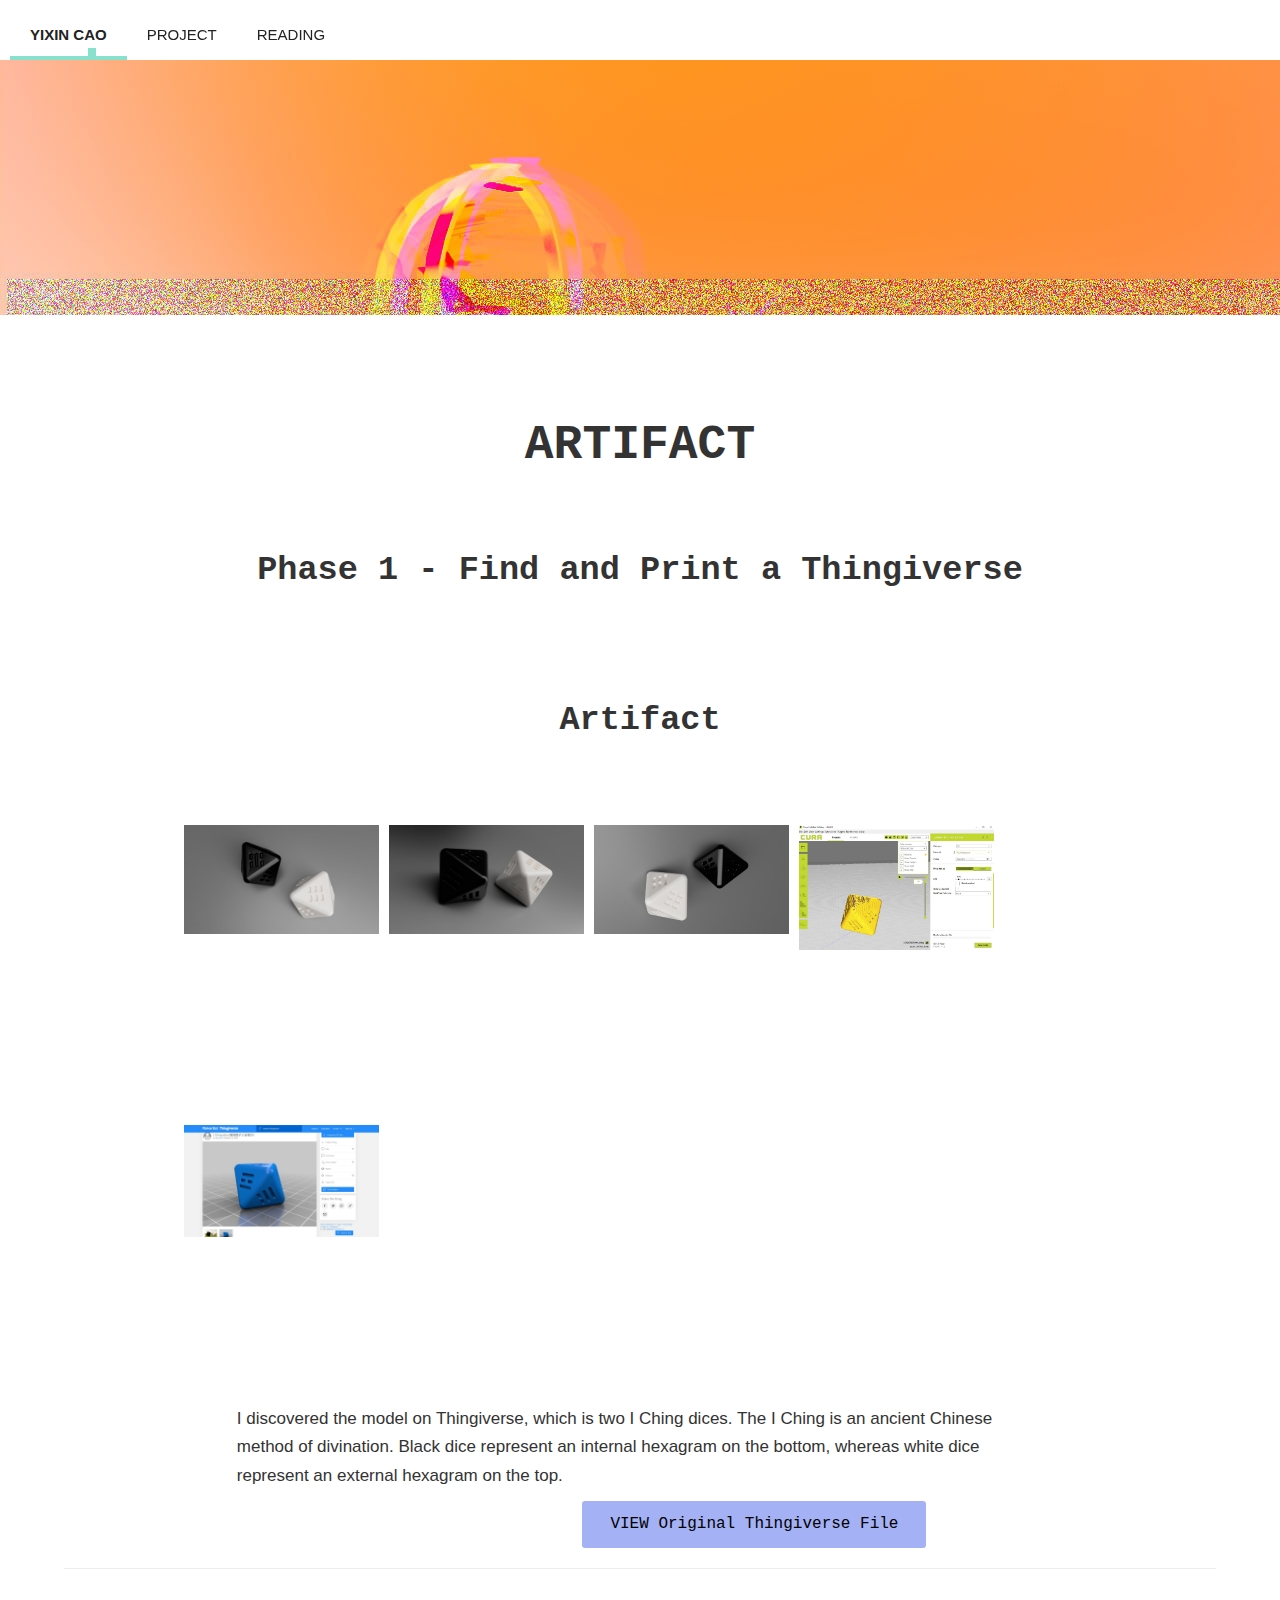
==== artifact.html @ 104e8279 "updated artifact" ====
<!DOCTYPE html>
<html>

<head>
	<title>Yixin Cao</title>
	<meta name="viewport" content="width=device-width, initial-scale=1">
	<link rel="stylesheet" href="https://maxcdn.bootstrapcdn.com/bootstrap/3.4.1/css/bootstrap.min.css">
	<script src="https://ajax.googleapis.com/ajax/libs/jquery/3.5.1/jquery.min.js"></script>
	<script src="https://maxcdn.bootstrapcdn.com/bootstrap/3.4.1/js/bootstrap.min.js"></script>
	<script src="https://maxcdn.bootstrapcdn.com/bootstrap/4.3.1/js/bootstrap.min.js"></script>
	<link rel="stylesheet" href="https://cdnjs.cloudflare.com/ajax/libs/font-awesome/4.7.0/css/font-awesome.min.css">
	<script src="https://ajax.googleapis.com/ajax/libs/jquery/3.1.1/jquery.min.js"></script>
	<link rel="icon" href="images/icon.png" type="image/png" sizes="16x16">
	<link rel="stylesheet" href="style.css">
	<script src="script.js"></script>

</head>
<div class="body">


	<!-----------------------NAV BAR----------------------------------------------->

	<div class='nav'>
		<ul>
			<li><a href="index.html"><strong>Yixin Cao</strong></a></li>
			<li><a>Project</a>
				<ul>
					<Li><a href="oblique.html">Oblique Strategies</a></li>
					<Li><a href="tessel.html">Mod & Tesselation</a></li>
					<Li><a href="block.html">Block</a></li>
					<Li><a href="signs.html">Signs</a></li>
					<Li><a href="artifact.html">Artifact</a></li>
				</ul>
			</li>
			<li><a>Reading</a>
				<ul>
					<Li><a href="readingone.html">Reading #1</a></li>
					<Li><a href="readingtwo.html">Reading #2</a></li>
					<Li><a href="reading3.html">Reading #3</a></li>
				</ul>
			</li>
			<li class='lamp'><span></span></li>
		</ul>
	</div>

	<!---------------------------------------------------------------------->




	<section class="home">
	</section>
	<div style="height: 1400px">
		<div class="content">

			<p class="myH1">ARTIFACT</h1>
				<!-----------------------Phase 1--------------------------->
			<p class="myH3">Phase 1 - Find and Print a Thingiverse Artifact</h3>
			<div class="container">
				<div class="row">
					<a target="_blank" href="images/artifact/lonic1.jpg">
						<img src="images/artifact/lonic1.jpg" alt="Tessellation" width="600" height="400">
					</a>
					<div class="desc"></div>
				</div>
				<div class="row">
					<a target="_blank" href="images/artifact/lonic2.jpg">
						<img src="images/artifact/lonic2.jpg" alt="Tessellation" width="600" height="400">
					</a>
					<div class="desc"></div>
				</div>
				<div class="row">
					<a target="_blank" href="images/artifact/lonic3.jpg">
						<img src="images/artifact/lonic3.jpg" alt="Tessellation" width="600" height="400">
					</a>
					<div class="desc"></div>
				</div>
				<div class="row">
					<a target="_blank" href="images/artifact/cura1.JPG">
						<img src="images/artifact/cura1.JPG" alt="Tessellation" width="600" height="400">
					</a>
					<div class="desc"></div>
				</div>
				<div class="row">
					<a target="_blank" href="images/artifact/thing.JPG">
						<img src="images/artifact/thing.JPG" alt="Tessellation" width="600" height="400">
					</a>
					<div class="desc"></div>
				</div>
			</div>
			<p class="myP">I discovered the model on Thingiverse, which is two I Ching dices. The I Ching is an ancient Chinese method of divination. Black dice represent an internal hexagram on the bottom, whereas white dice represent an external hexagram on the top.
			</p>
			<a href="https://www.thingiverse.com/thing:1087647" class="button" target="_blank">VIEW Original Thingiverse File</a>
			<hr>
		</div>
	</div>
</div>
<!-----------------------PHASE 2--------------------------->

<!----------------------- END --------------------------->






<script>
	$(window).scroll(function() {
		if ($(document).scrollTop() > 50) {
			$('.nav').addClass('affix');
			console.log("OK");
		} else {
			$('.nav').removeClass('affix');
		}
	});
	$('ul.nav li.dropdown').hover(function() {
		$(this).find('.dropdown-menu').stop(true, true).delay(200).fadeIn(500);
	}, function() {
		$(this).find('.dropdown-menu').stop(true, true).delay(200).fadeOut(500);
	});
</script>

</div>
</body>

</html>
---- style.css ----
.nav a {
  text-decoration: none;
}

.nav {
  height: 60px;
  width: 100%;
  background: #fff;
  position: fixed;
}

.nav>ul {
  position: relative;
  list-style: none;
  padding: 0 10px;
  margin: 0;
}

.nav>ul>li>ul {
  position: absolute;
  left: 0;
  padding: 0;
  margin: 0;
  list-style: none;
}

.nav>ul>li:hover>ul li a {
  opacity: 1;
  height: 50px;
  transition: all .3s linear;
  -o-transition: all .3s linear;
  -moz-transition: all .3s linear;
  -webkit-transition: all .3s linear;
}

.nav>ul>li>ul a {
  display: block;
  color: #222;
  width: 200px;
  line-height: 60px !important;
  font: 700 14px 'pt sans', sans-serif;
  background: #e9e8e0;
  border-bottom: 1px solid #ddd;
  text-align: center;
  padding: 0 5px;
  height: 0;
  overflow: hidden;
  opacity: 0;
  transition: all .3s linear .2s;
  -o-transition: all .3s linear .2s;
  -moz-transition: all .3s linear .2s;
  -webkit-transition: all .3s linear .2s;
}

.nav>ul>li {
  float: left;
  position: relative;
}

.nav>ul>li>a {
  padding: 0 20px;
  color: #222;
  display: block;
  line-height: 70px !important;
  font: 400 15px 'PT Sans', sans-serif;
  text-transform: uppercase;
  text-decoration: none;
}

.lamp span {
  display: block;
  height: 4px;
  background: #87e1cd;
  position: relative;
}

.lamp span:after {
  bottom: 100%;
  left: 70%;
  border: solid transparent;
  content: " ";
  height: 0;
  width: 0;
  position: absolute;
  pointer-events: none;
  border-color: #87e1cd;
  border-bottom-color: #87e1cd;
  border-width: 4px;
  margin-left: -4px;
}

.lamp {
  position: absolute !important;
  height: 3px;
  top: 56px;
  background: #f64;
  transition: all .3s linear;
  -o-transition: all .3s linear;
  -moz-transition: all .3s linear;
  -webkit-transition: all .3s linear;
}

.selected.active>a, .active>a {
  transition: all .3s linear;
  -o-transition: all .3s linear;
  -moz-transition: all .3s linear;
  -webkit-transition: all .3s linear;
  color: #fff;
}

/*nav bar start --------------------------------------------------------------------------------------------*/
html,
body {
  margin: 0;
  padding: 0;
  box-sizing: border-box;
  font-family: "Courier New", Courier, monospace;
  font-size: 62.5%;
  font-size: 12px;
}

.h1 {
  color: #eee;
  font-weight: 800;
}

.cover-wrapper {
  text-align: center;
  position: absolute;
  top: 40%;
  left: 50%;
  transform: translate(-50%, -50%);
}

/* Home section */
.idbgimg {
  width: 100%;
  height: 900px;
  background-image: url("images/g4.jpg");
  background-position: center top;
  background-size: cover;
}

.home {
  width: 100%;
  height: 35vh;
  background-image: url("images/g4.jpg");
  background-position: center top;
  background-size: cover;
}

.navTrigger {
  display: none;
}

.container {
  content: "";
  display: table;
  clear: both;
  padding-left: 10%;
  padding-right: 10%;
}

.row {
  float: left;
  width: 25%;
  padding: 20px;
  height: 300px;
}

.row:hover {
  opacity: 0.5;
}

.row img {
  width: 100%;
  height: auto;
}

.fusion-row {
  float: left;
  width: 50%;
  padding: 10px;
  height: 400px;
}

.fusion-row:hover {
  opacity: 0.5;
}

.fusion-row img {
  width: 100%;
  height: auto;
}

.desc {
  padding: 15px;
  text-align: center;
}

/* Animation */
.navTrigger {
  cursor: pointer;
  width: 30px;
  height: 25px;
  margin: auto;
  position: absolute;
  right: 30px;
  top: 0;
  bottom: 0;
}

.navTrigger i {
  background-color: rgb(0, 0, 0);
  border-radius: 2px;
  content: '';
  display: block;
  width: 100%;
  height: 3px;
}

.navTrigger i:nth-child(1) {
  -webkit-animation: outT 0.8s backwards;
  animation: outT 0.8s backwards;
  -webkit-animation-direction: reverse;
  animation-direction: reverse;
}

.navTrigger i:nth-child(2) {
  margin: 5px 0;
  -webkit-animation: outM 0.8s backwards;
  animation: outM 0.8s backwards;
  -webkit-animation-direction: reverse;
  animation-direction: reverse;
}

.navTrigger i:nth-child(3) {
  -webkit-animation: outBtm 0.8s backwards;
  animation: outBtm 0.8s backwards;
  -webkit-animation-direction: reverse;
  animation-direction: reverse;
}

.navTrigger.active i:nth-child(1) {
  -webkit-animation: inT 0.8s forwards;
  animation: inT 0.8s forwards;
}

.navTrigger.active i:nth-child(2) {
  -webkit-animation: inM 0.8s forwards;
  animation: inM 0.8s forwards;
}

.navTrigger.active i:nth-child(3) {
  -webkit-animation: inBtm 0.8s forwards;
  animation: inBtm 0.8s forwards;
}

@-webkit-keyframes inM {
  50% {
    -webkit-transform: rotate(0deg);
  }

  100% {
    -webkit-transform: rotate(45deg);
  }
}

@keyframes inM {
  50% {
    transform: rotate(0deg);
  }

  100% {
    transform: rotate(45deg);
  }
}

@-webkit-keyframes outM {
  50% {
    -webkit-transform: rotate(0deg);
  }

  100% {
    -webkit-transform: rotate(45deg);
  }
}

@keyframes outM {
  50% {
    transform: rotate(0deg);
  }

  100% {
    transform: rotate(45deg);
  }
}

@-webkit-keyframes inT {
  0% {
    -webkit-transform: translateY(0px) rotate(0deg);
  }

  50% {
    -webkit-transform: translateY(9px) rotate(0deg);
  }

  100% {
    -webkit-transform: translateY(9px) rotate(135deg);
  }
}

@keyframes inT {
  0% {
    transform: translateY(0px) rotate(0deg);
  }

  50% {
    transform: translateY(9px) rotate(0deg);
  }

  100% {
    transform: translateY(9px) rotate(135deg);
  }
}

@-webkit-keyframes outT {
  0% {
    -webkit-transform: translateY(0px) rotate(0deg);
  }

  50% {
    -webkit-transform: translateY(9px) rotate(0deg);
  }

  100% {
    -webkit-transform: translateY(9px) rotate(135deg);
  }
}

@keyframes outT {
  0% {
    transform: translateY(0px) rotate(0deg);
  }

  50% {
    transform: translateY(9px) rotate(0deg);
  }

  100% {
    transform: translateY(9px) rotate(135deg);
  }
}

@-webkit-keyframes inBtm {
  0% {
    -webkit-transform: translateY(0px) rotate(0deg);
  }

  50% {
    -webkit-transform: translateY(-9px) rotate(0deg);
  }

  100% {
    -webkit-transform: translateY(-9px) rotate(135deg);
  }
}

@keyframes inBtm {
  0% {
    transform: translateY(0px) rotate(0deg);
  }

  50% {
    transform: translateY(-9px) rotate(0deg);
  }

  100% {
    transform: translateY(-9px) rotate(135deg);
  }
}

@-webkit-keyframes outBtm {
  0% {
    -webkit-transform: translateY(0px) rotate(0deg);
  }

  50% {
    -webkit-transform: translateY(-9px) rotate(0deg);
  }

  100% {
    -webkit-transform: translateY(-9px) rotate(135deg);
  }
}

@keyframes outBtm {
  0% {
    transform: translateY(0px) rotate(0deg);
  }

  50% {
    transform: translateY(-9px) rotate(0deg);
  }

  100% {
    transform: translateY(-9px) rotate(135deg);
  }
}

.affix {
  padding: 0;
  background-color: rgb(255, 255, 255);
}

.myH1 {
  text-align: center;
  font-size: 4rem;
  font-weight: 620;
  line-height: 80px;
}

.myH2 {
  text-align: center;
  font-size: 3rem;
  font-weight: 610;
  line-height: 100px;
}

.myH3 {
  text-align: center;
  font-size: 2.8rem;
  font-weight: 600;
  line-height: 150px;
  margin-left: 15%;
  margin-right: 15%;
}

.myP {
  text-align: left;
  line-height: 1.7;
  padding-left: 15%;
  padding-right: 15%;
  font-size: 17px;
  font-family: "arial";
  display: block;
}

/*-----------------------------------------------------------*/
.content {
  padding-left: 5%;
  padding-right: 5%;
  padding-top: 7%;
  padding-bottom: 2%;
  background: white;
  border-radius: 2px;
}

.gallery {
  padding-left: 15%;
  padding-right: 15%;
}

/*-----------------------------------------------------------*/
.button {
  padding-left: 45%;
  padding-right: 45%;
  margin-left: 45%;
}

.button:link, .button:visited {
  background-color: #a4b1f4;
  border-radius: 0.2em;
  color: black;
  font-size: 16px;
  padding: 12px 28px;
  text-align: center;
  text-decoration: none;
  display: inline-block;
}

.button:hover, .button:active {
  background-color: #f69146;
  box-shadow: 0 12px 16px 0 rgba(0, 0, 0, 0.24), 0 17px 50px 0 rgba(0, 0, 0, 0.19);
}

iframe {
  width: 100%;
  height: 535px;
  border-radius: 0.3em;
}

* {
  box-sizing: border-box;
}

a {
  color: rgb(184, 39, 189);

  .footer {
    background-color: transparent;
    padding: 10px;
    text-align: center;
    margin: 350px 20px 15px 10px;
    font-family: "Courier New", Courier, monospace;
  }

  /*--------------------responsive------------------------------*/
  /* Media qurey section */
  @media only screen and (max-width: 600px) {
    .row {
      width: 100%;
      height: auto;
    }

    .myP {
      padding: 0;
    }

    .content {
      padding: 1% 1%;
      background: white;
      border-radius: 2px;
    }
  }

  /*---------------Footer-------------------------------------------*/
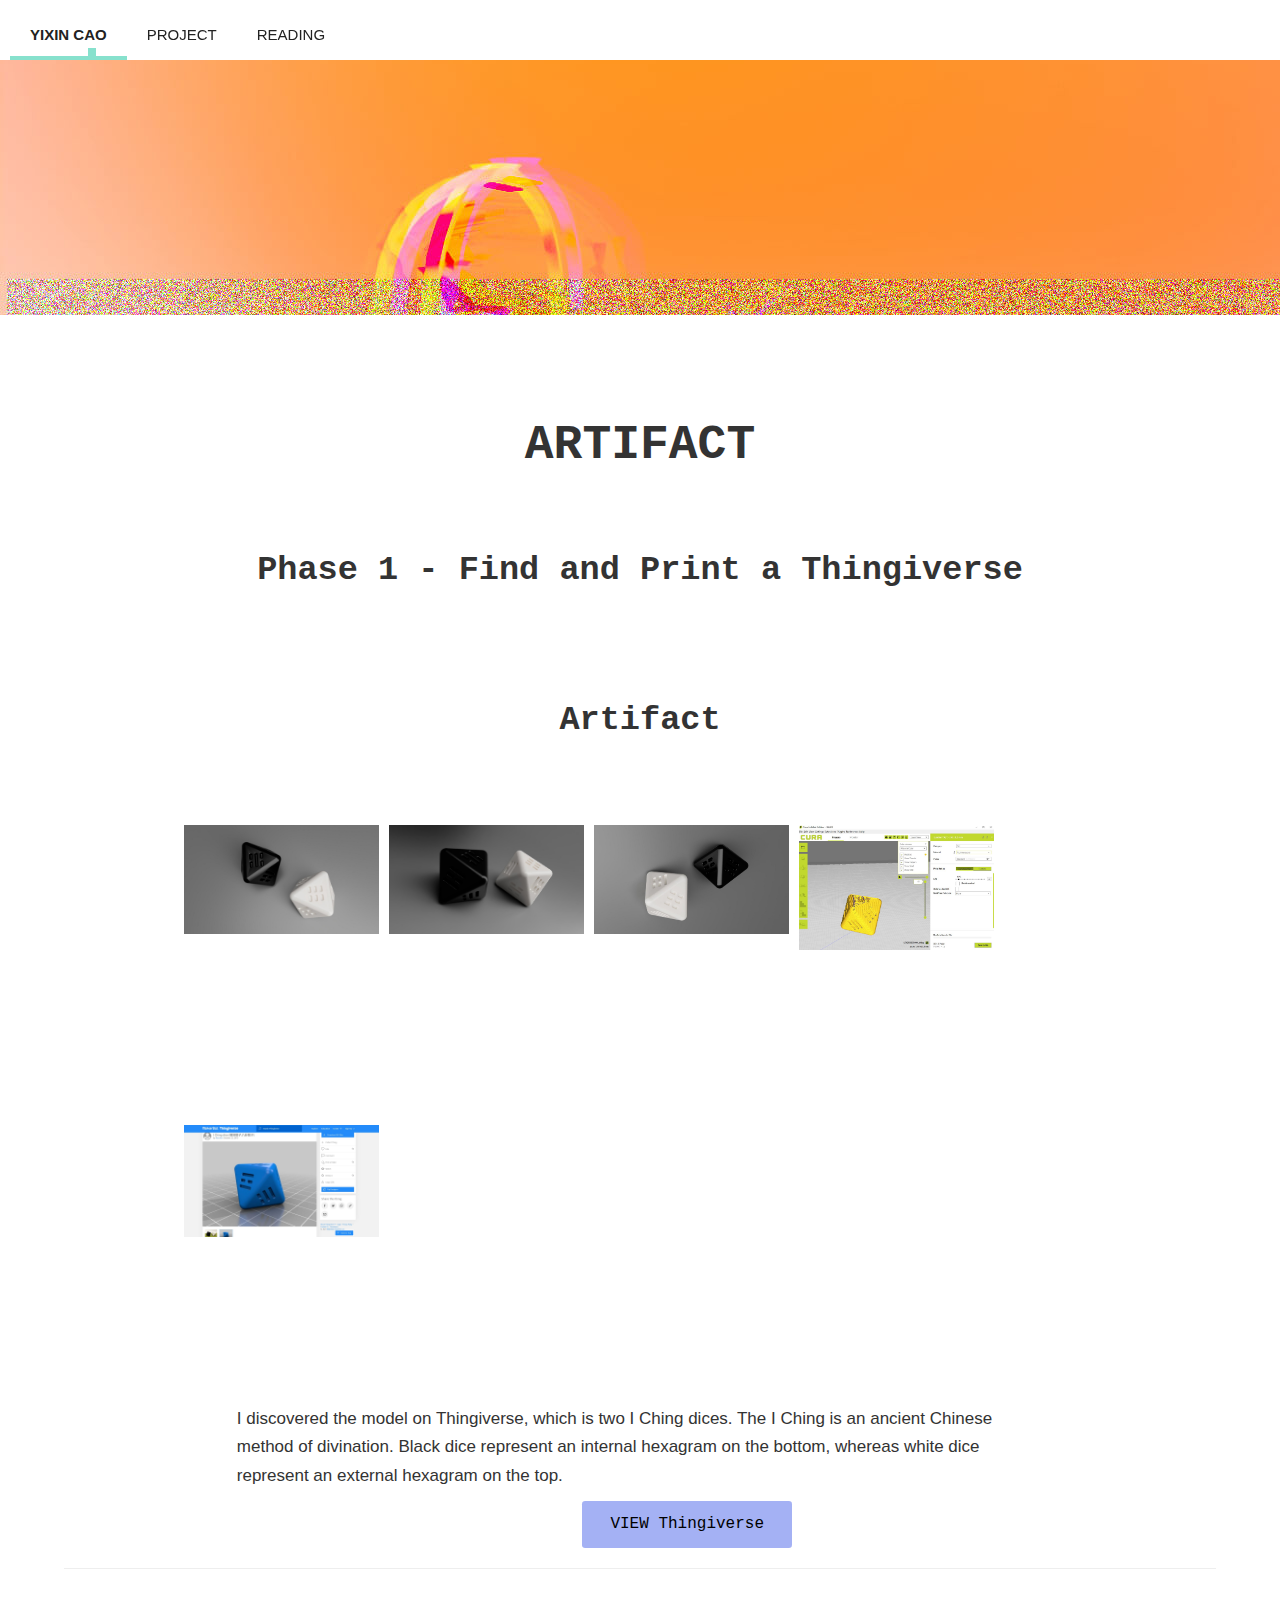
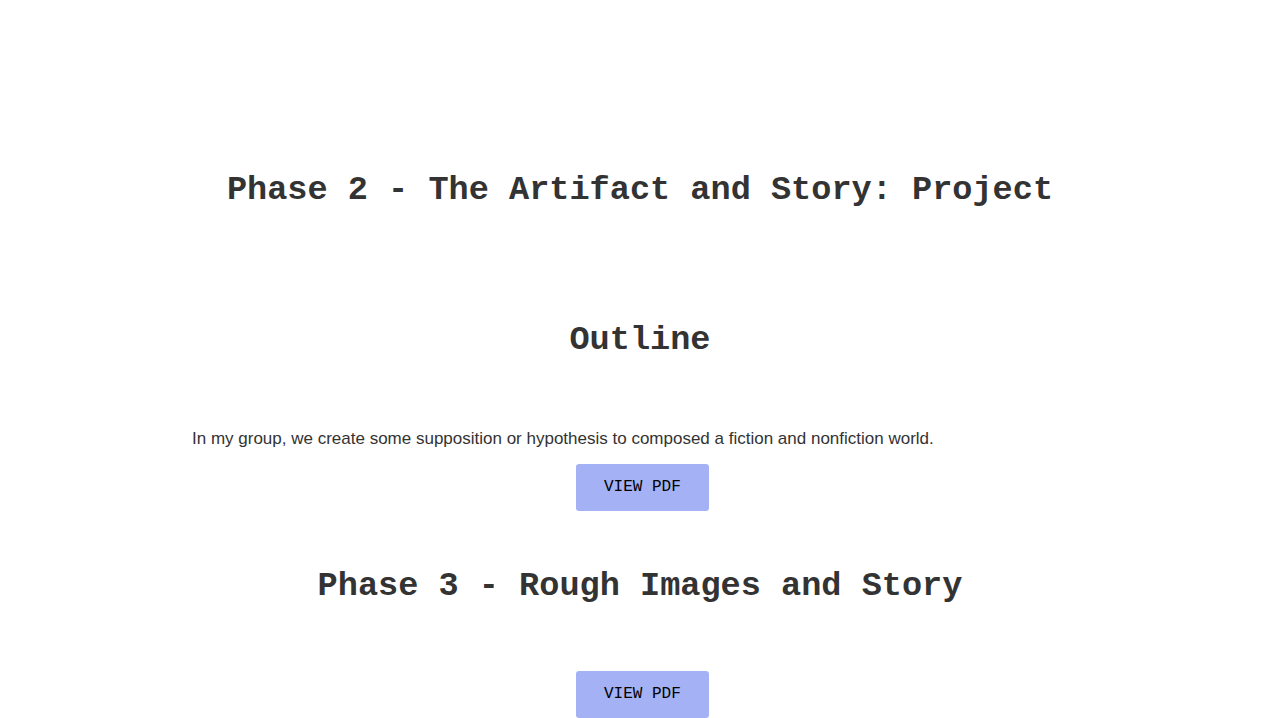
==== commit 482c7e33: "updated" ====
--- a/artifact.html
+++ b/artifact.html
@@ -90,13 +90,21 @@
 			</div>
 			<p class="myP">I discovered the model on Thingiverse, which is two I Ching dices. The I Ching is an ancient Chinese method of divination. Black dice represent an internal hexagram on the bottom, whereas white dice represent an external hexagram on the top.
 			</p>
-			<a href="https://www.thingiverse.com/thing:1087647" class="button" target="_blank">VIEW Original Thingiverse File</a>
+			<a href="https://www.thingiverse.com/thing:1087647" class="button" target="_blank">VIEW Thingiverse</a>
 			<hr>
 		</div>
 	</div>
 </div>
 <!-----------------------PHASE 2--------------------------->
+		<p class="myH3">Phase 2 - The Artifact and Story: Project Outline</h3>
 
+			<p class="myP">In my group, we create some supposition or hypothesis to composed a fiction and nonfiction world.</p>
+			<a href="images/artifact/artifactphase2.pdf" class="button" target="_blank">VIEW PDF</a>
+			<!-----------------------PHASE 3--------------------------->
+					<p class="myH3">Phase 3 - Rough Images and Story</h3>
+
+						<p class="myP"></p>
+						<a href="images/" class="button" target="_blank">VIEW PDF</a>
 <!----------------------- END --------------------------->
 
 
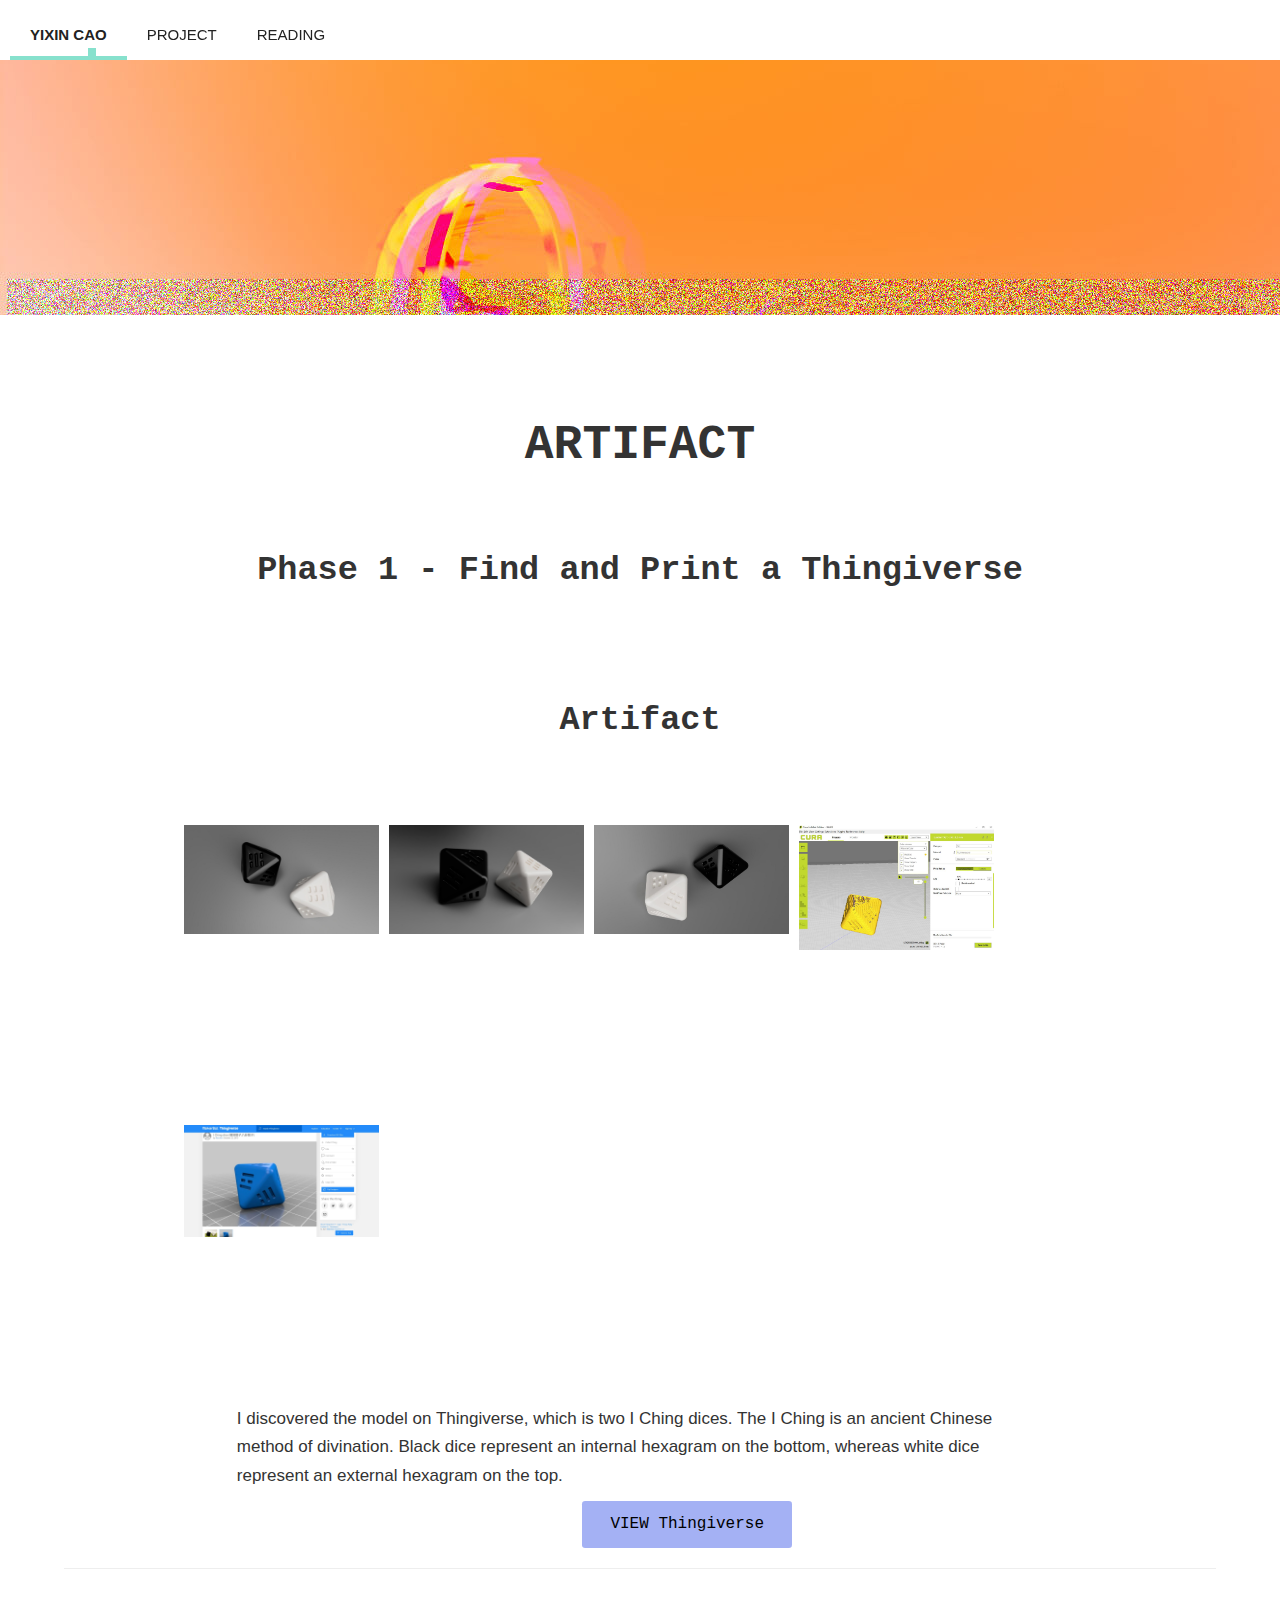
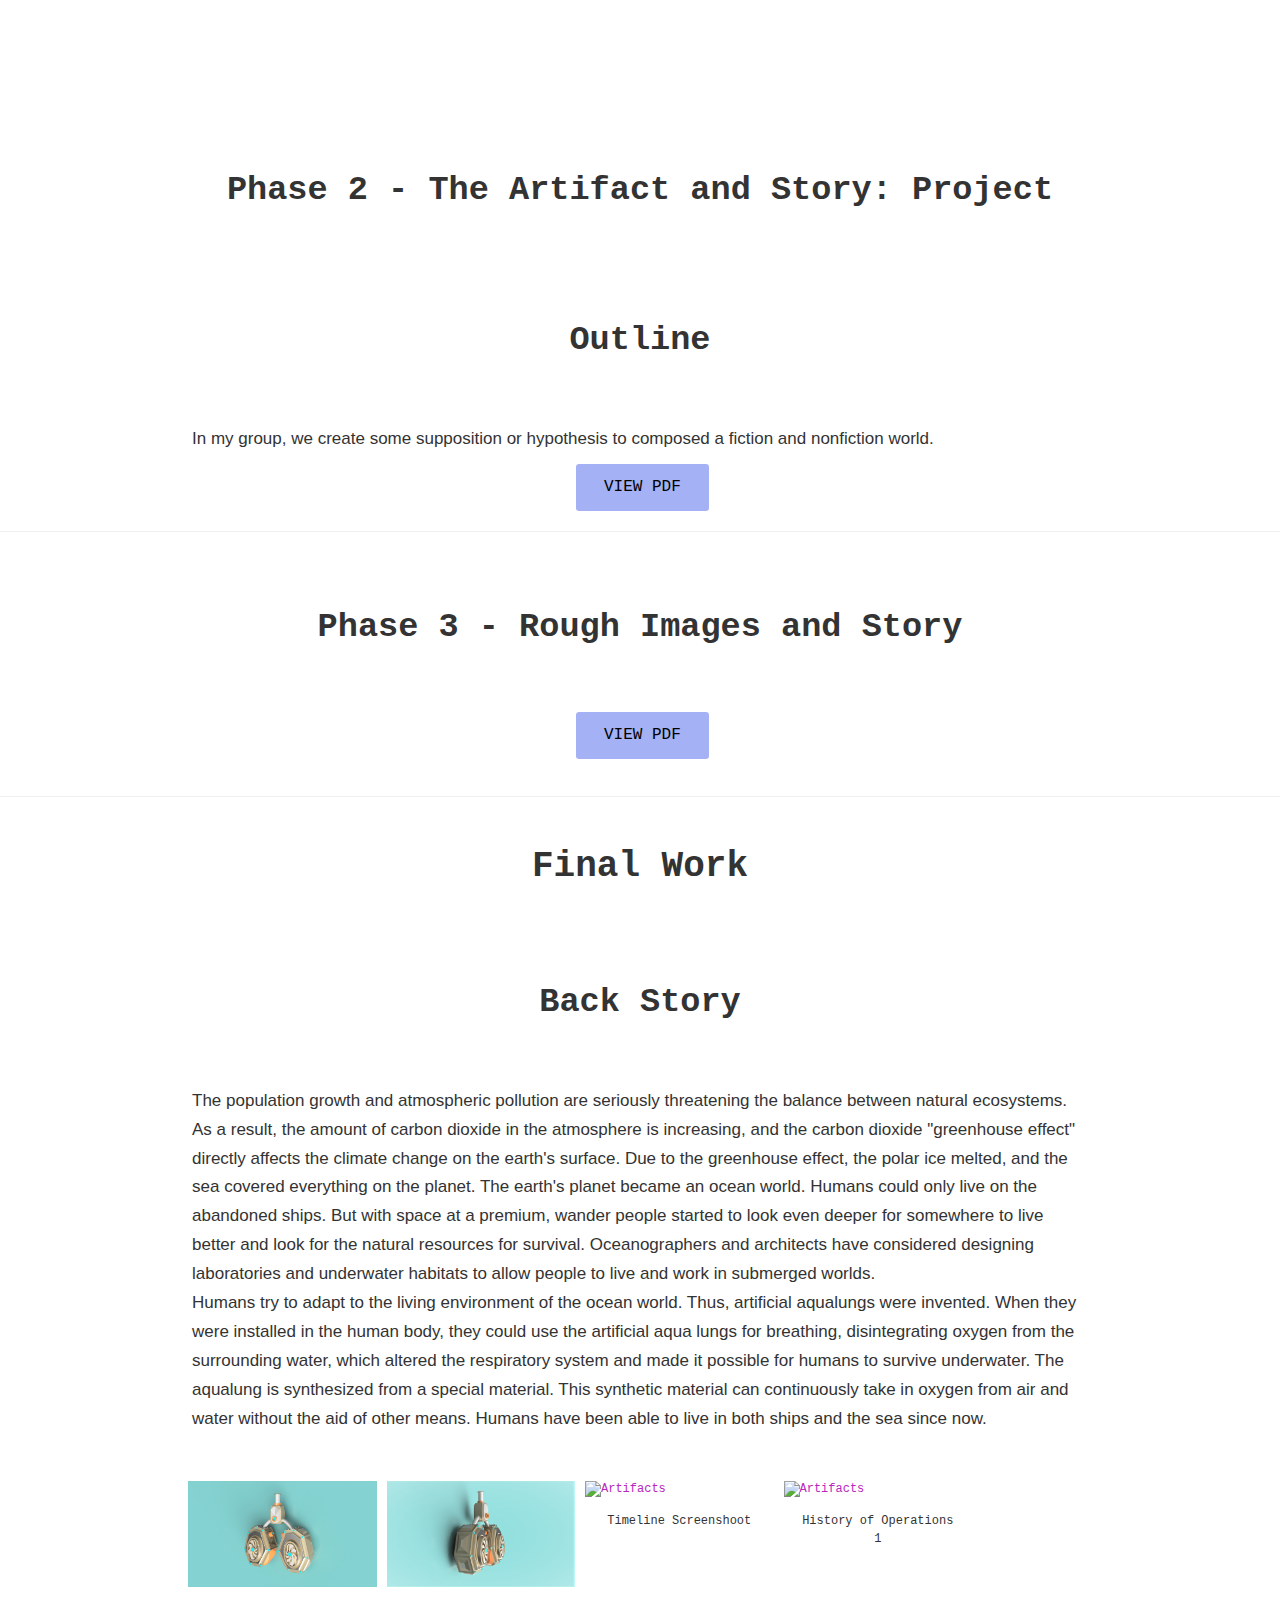
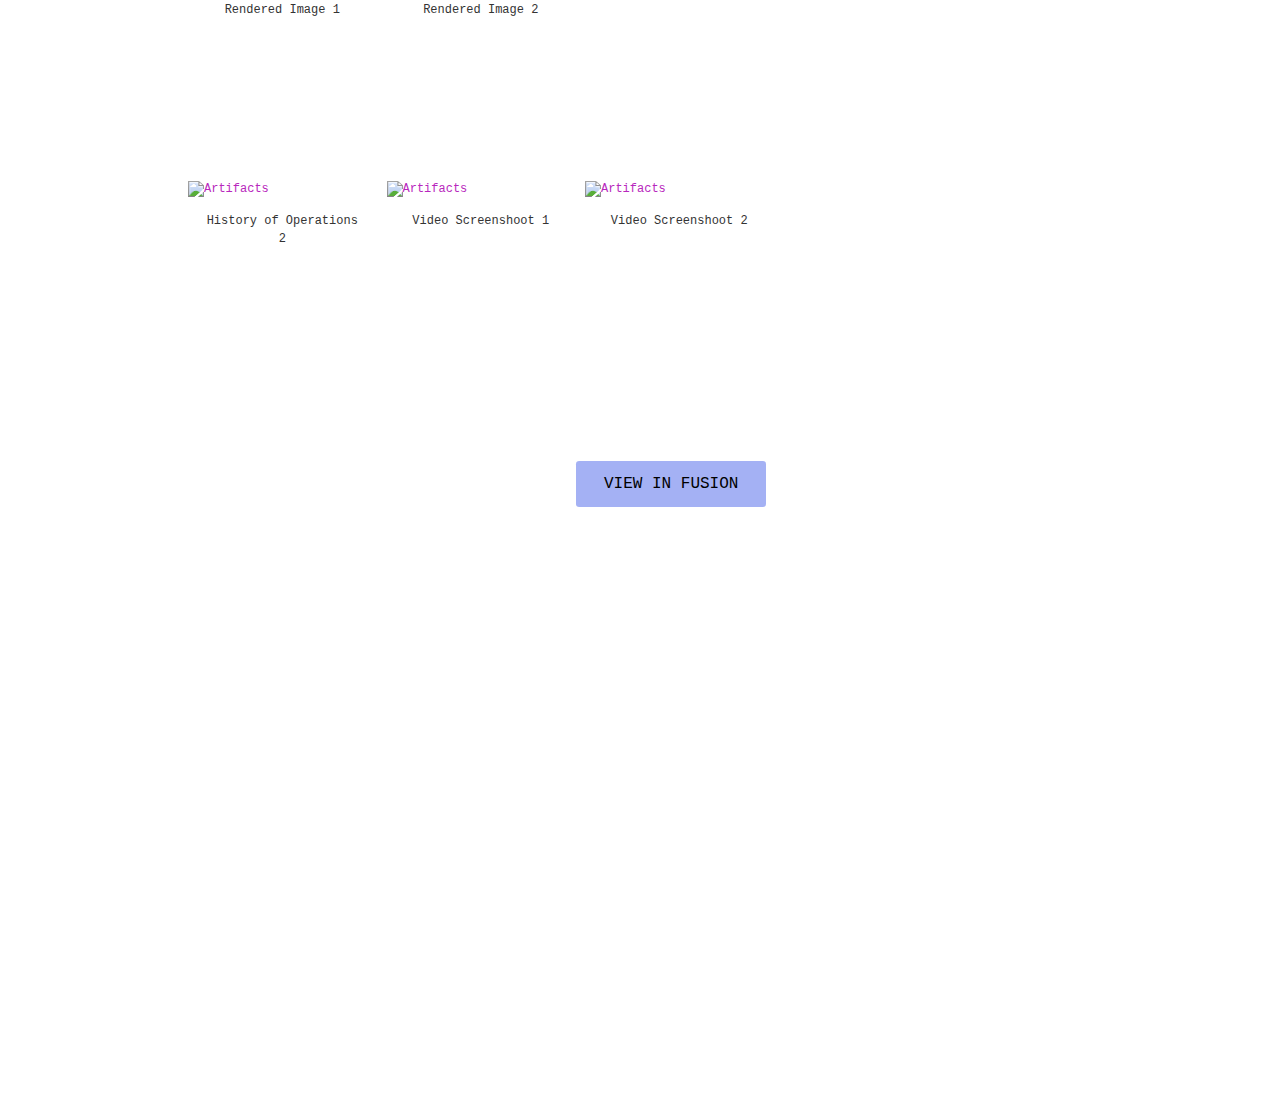
==== commit 5dee46e7: "upfinal" ====
--- a/artifact.html
+++ b/artifact.html
@@ -59,36 +59,37 @@
 			<div class="container">
 				<div class="row">
 					<a target="_blank" href="images/artifact/lonic1.jpg">
-						<img src="images/artifact/lonic1.jpg" alt="Tessellation" width="600" height="400">
+						<img src="images/artifact/lonic1.jpg" alt="Artifacts" width="600" height="400">
 					</a>
 					<div class="desc"></div>
 				</div>
 				<div class="row">
 					<a target="_blank" href="images/artifact/lonic2.jpg">
-						<img src="images/artifact/lonic2.jpg" alt="Tessellation" width="600" height="400">
+						<img src="images/artifact/lonic2.jpg" alt="Artifacts" width="600" height="400">
 					</a>
 					<div class="desc"></div>
 				</div>
 				<div class="row">
 					<a target="_blank" href="images/artifact/lonic3.jpg">
-						<img src="images/artifact/lonic3.jpg" alt="Tessellation" width="600" height="400">
+						<img src="images/artifact/lonic3.jpg" alt="Artifacts" width="600" height="400">
 					</a>
 					<div class="desc"></div>
 				</div>
 				<div class="row">
 					<a target="_blank" href="images/artifact/cura1.JPG">
-						<img src="images/artifact/cura1.JPG" alt="Tessellation" width="600" height="400">
+						<img src="images/artifact/cura1.JPG" alt="Artifacts" width="600" height="400">
 					</a>
 					<div class="desc"></div>
 				</div>
 				<div class="row">
 					<a target="_blank" href="images/artifact/thing.JPG">
-						<img src="images/artifact/thing.JPG" alt="Tessellation" width="600" height="400">
+						<img src="images/artifact/thing.JPG" alt="Artifacts" width="600" height="400">
 					</a>
 					<div class="desc"></div>
 				</div>
 			</div>
-			<p class="myP">I discovered the model on Thingiverse, which is two I Ching dices. The I Ching is an ancient Chinese method of divination. Black dice represent an internal hexagram on the bottom, whereas white dice represent an external hexagram on the top.
+			<p class="myP">I discovered the model on Thingiverse, which is two I Ching dices. The I Ching is an ancient Chinese method of divination. Black dice represent an internal hexagram on the bottom, whereas white dice represent an external hexagram
+				on the top.
 			</p>
 			<a href="https://www.thingiverse.com/thing:1087647" class="button" target="_blank">VIEW Thingiverse</a>
 			<hr>
@@ -96,18 +97,80 @@
 	</div>
 </div>
 <!-----------------------PHASE 2--------------------------->
-		<p class="myH3">Phase 2 - The Artifact and Story: Project Outline</h3>
+<p class="myH3">Phase 2 - The Artifact and Story: Project Outline</h3>
 
-			<p class="myP">In my group, we create some supposition or hypothesis to composed a fiction and nonfiction world.</p>
-			<a href="images/artifact/artifactphase2.pdf" class="button" target="_blank">VIEW PDF</a>
-			<!-----------------------PHASE 3--------------------------->
-					<p class="myH3">Phase 3 - Rough Images and Story</h3>
+<p class="myP">In my group, we create some supposition or hypothesis to composed a fiction and nonfiction world.</p>
+<a href="images/artifact/artifactphase2.pdf" class="button" target="_blank">VIEW PDF</a>
+<hr>
+<!-----------------------PHASE 3--------------------------->
+<p class="myH3">Phase 3 - Rough Images and Story</h3>
 
-						<p class="myP"></p>
-						<a href="images/" class="button" target="_blank">VIEW PDF</a>
+<p class="myP"></p>
+<a href="images/artifact/artifactphase3.pdf" class="button" target="_blank">VIEW PDF</a><br><br>
+<hr>
+<!----------------------- Final Work --------------------------->
+
+<p class="myH2"> Final Work </h2>
+	<p class="myH3"> Back Story </h3>
+<p class="myP">The population growth and atmospheric pollution are seriously threatening the balance between natural ecosystems. As a result, the amount of carbon dioxide in the atmosphere is increasing, and the carbon dioxide "greenhouse effect"
+	directly affects the climate change on the earth's surface. Due to the greenhouse effect, the polar ice melted, and the sea covered everything on the planet. The earth's planet became an ocean world. Humans could only live on the abandoned ships.
+	But with space at a premium, wander people started to look even deeper for somewhere to live better and look for the natural resources for survival. Oceanographers and architects have considered designing laboratories and underwater habitats to
+	allow people to live and work in submerged worlds. <br>
+
+	Humans try to adapt to the living environment of the ocean world. Thus, artificial aqualungs were invented. When they were installed in the human body, they could use the artificial aqua lungs for breathing, disintegrating oxygen from the
+	surrounding water, which altered the respiratory system and made it possible for humans to survive underwater. The aqualung is synthesized from a special material. This synthetic material can continuously take in oxygen from air and water without
+	the aid of other means. Humans have been able to live in both ships and the sea since now.</p><br>
+
+<div class="container">
+	<div class="row">
+		<a target="_blank" href="images/artifact/render1.png">
+			<img src="images/artifact/render1.png" alt="Artifacts" width="600" height="400">
+		</a>
+		<div class="desc"> Rendered Image 1</div>
+	</div>
+	<div class="row">
+		<a target="_blank" href="images/artifact/render2.png">
+			<img src="images/artifact/render2.png" alt="Artifacts" width="600" height="400">
+		</a>
+		<div class="desc">Rendered Image 2</div>
+	</div>
+	<div class="row">
+		<a target="_blank" href="images/artifact/screen1.jpg">
+			<img src="images/artifact/screen1.jpg" alt="Artifacts" width="600" height="400">
+		</a>
+		<div class="desc">Timeline Screenshoot </div>
+	</div>
+	<div class="row">
+		<a target="_blank" href="images/artifact/screen4.jpg">
+			<img src="images/artifact/screen4.jpg" alt="Artifacts" width="600" height="400">
+		</a>
+		<div class="desc">History of Operations 1</div>
+	</div>
+	<div class="row">
+		<a target="_blank" href="images/artifact/screen5.jpg">
+			<img src="images/artifact/screen5.jpg" alt="Artifacts" width="600" height="400">
+		</a>
+		<div class="desc">History of Operations 2</div>
+	</div>
+	<div class="row">
+		<a target="_blank" href="images/artifact/screen2.jpg">
+			<img src="images/artifact/screen2.jpg" alt="Artifacts" width="600" height="400">
+		</a>
+		<div class="desc">Video Screenshoot 1</div>
+	</div>
+	<div class="row">
+		<a target="_blank" href="images/artifact/screen3.jpg">
+			<img src="images/artifact/screen3.jpg" alt="Artifacts" width="600" height="400">
+		</a>
+		<div class="desc">Video Screenshoot 2</div>
+	</div>
+</div>
+<a href="https://a360.co/3f1boJH" class="button" target="_blank">VIEW IN FUSION</a><br><br>
+
+			<div class="gallery">
+<iframe width="560" height="315" src="https://www.youtube.com/embed/UCwAvS1bQpo" title="YouTube video player" frameborder="0" allow="accelerometer; autoplay; clipboard-write; encrypted-media; gyroscope; picture-in-picture" allowfullscreen></iframe>
+</div><br><br>
 <!----------------------- END --------------------------->
-
-
 
 
 
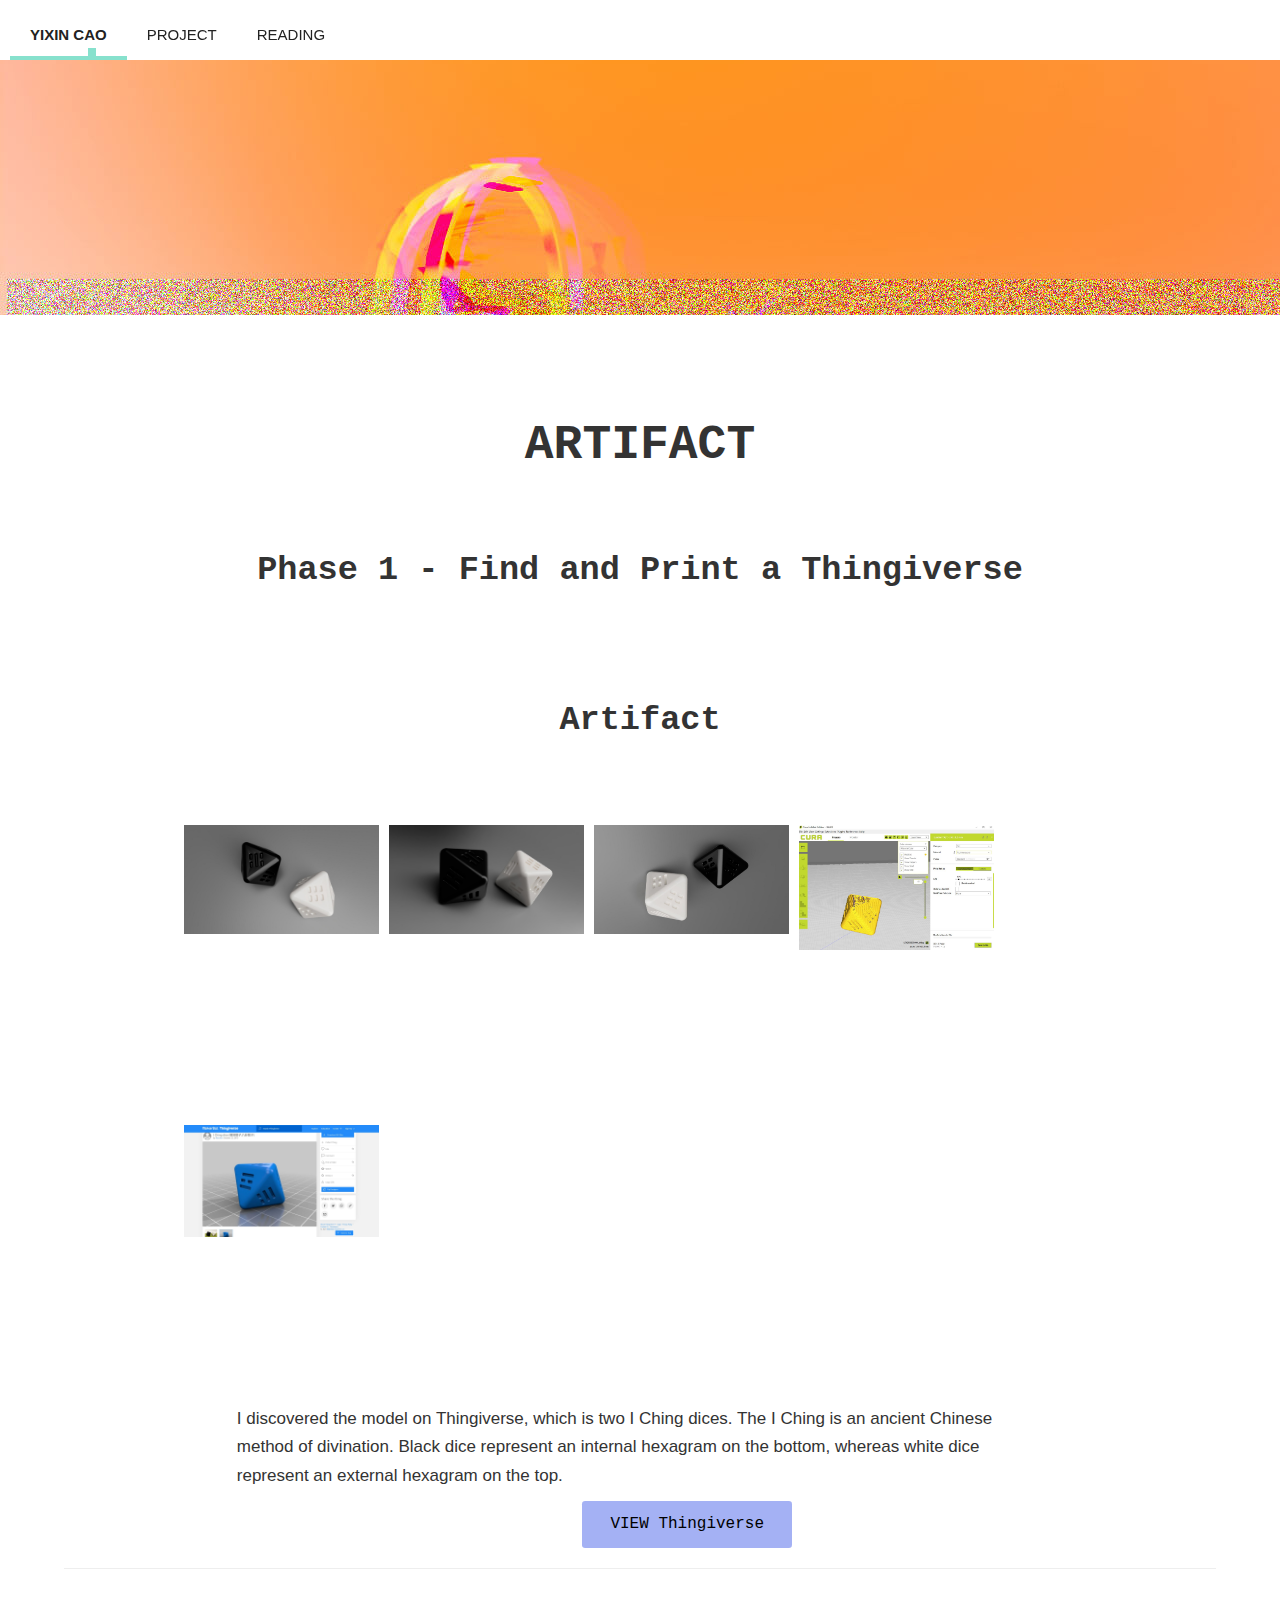
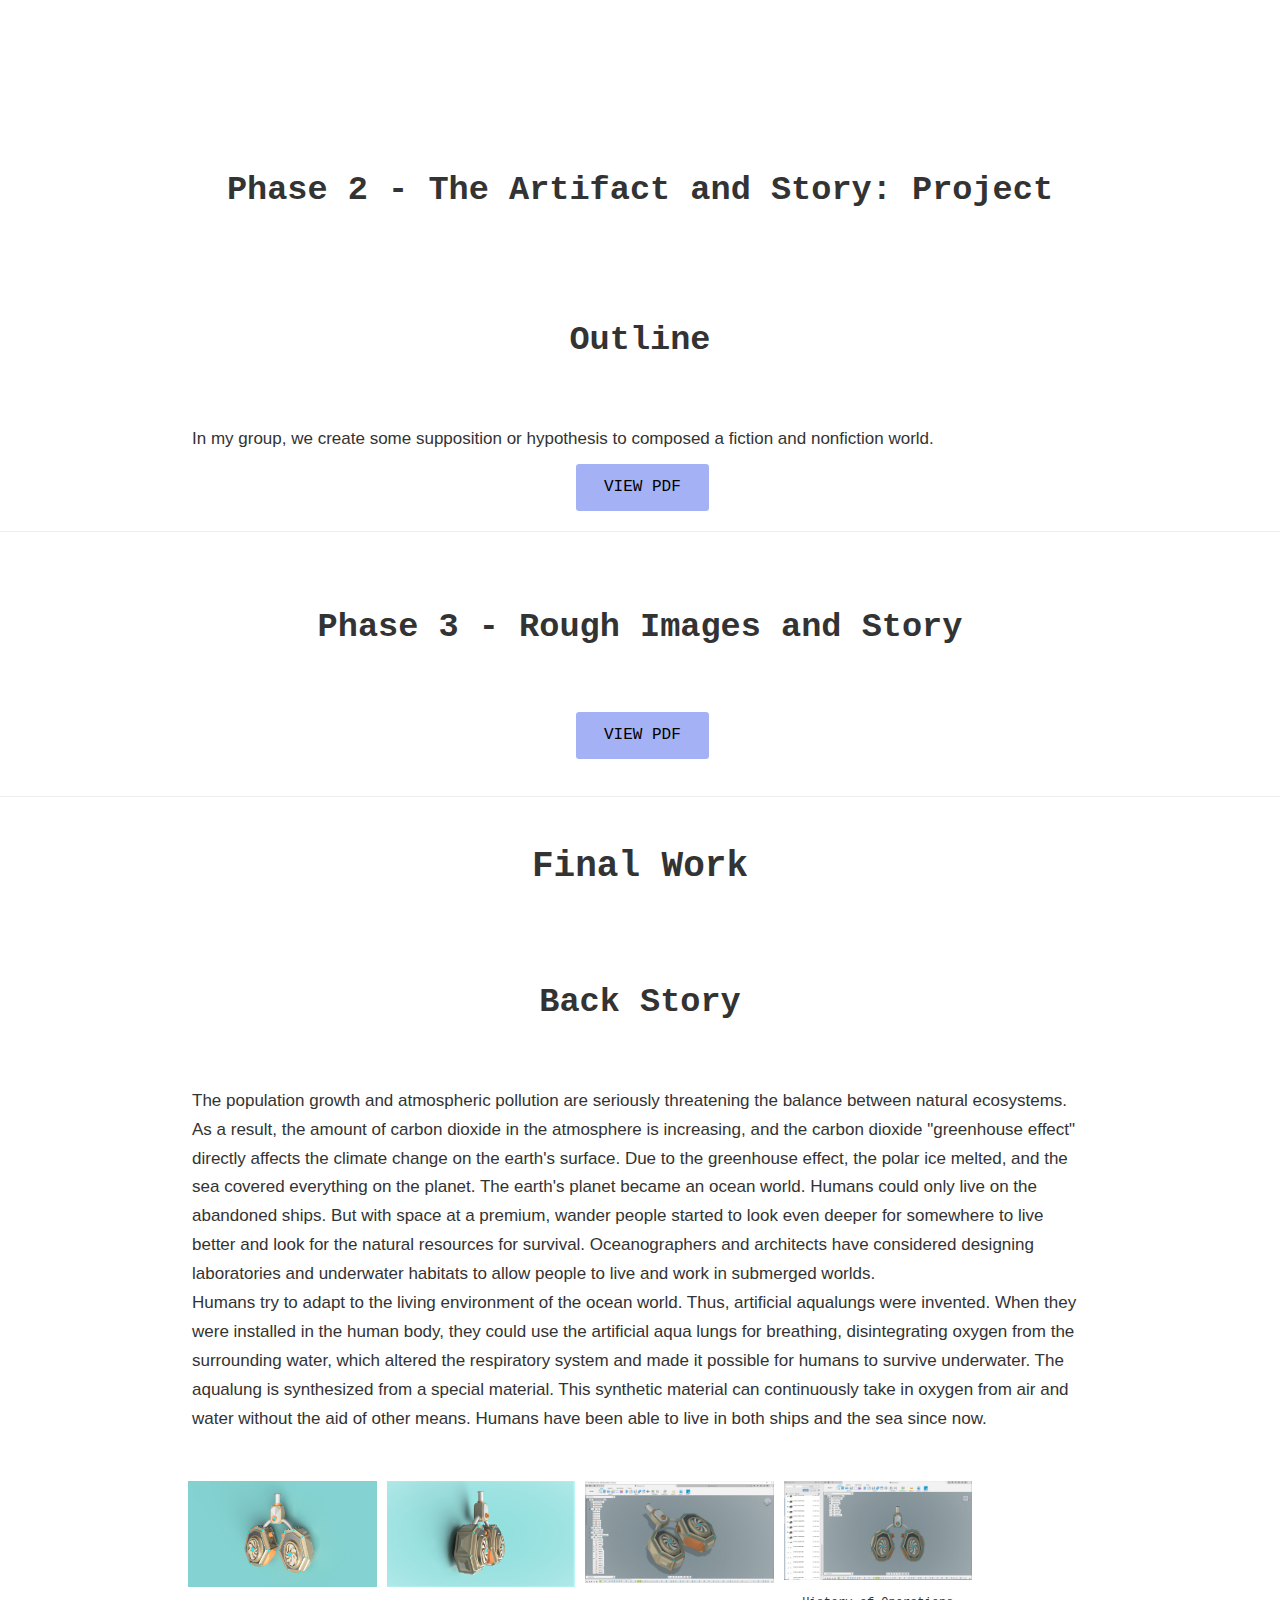
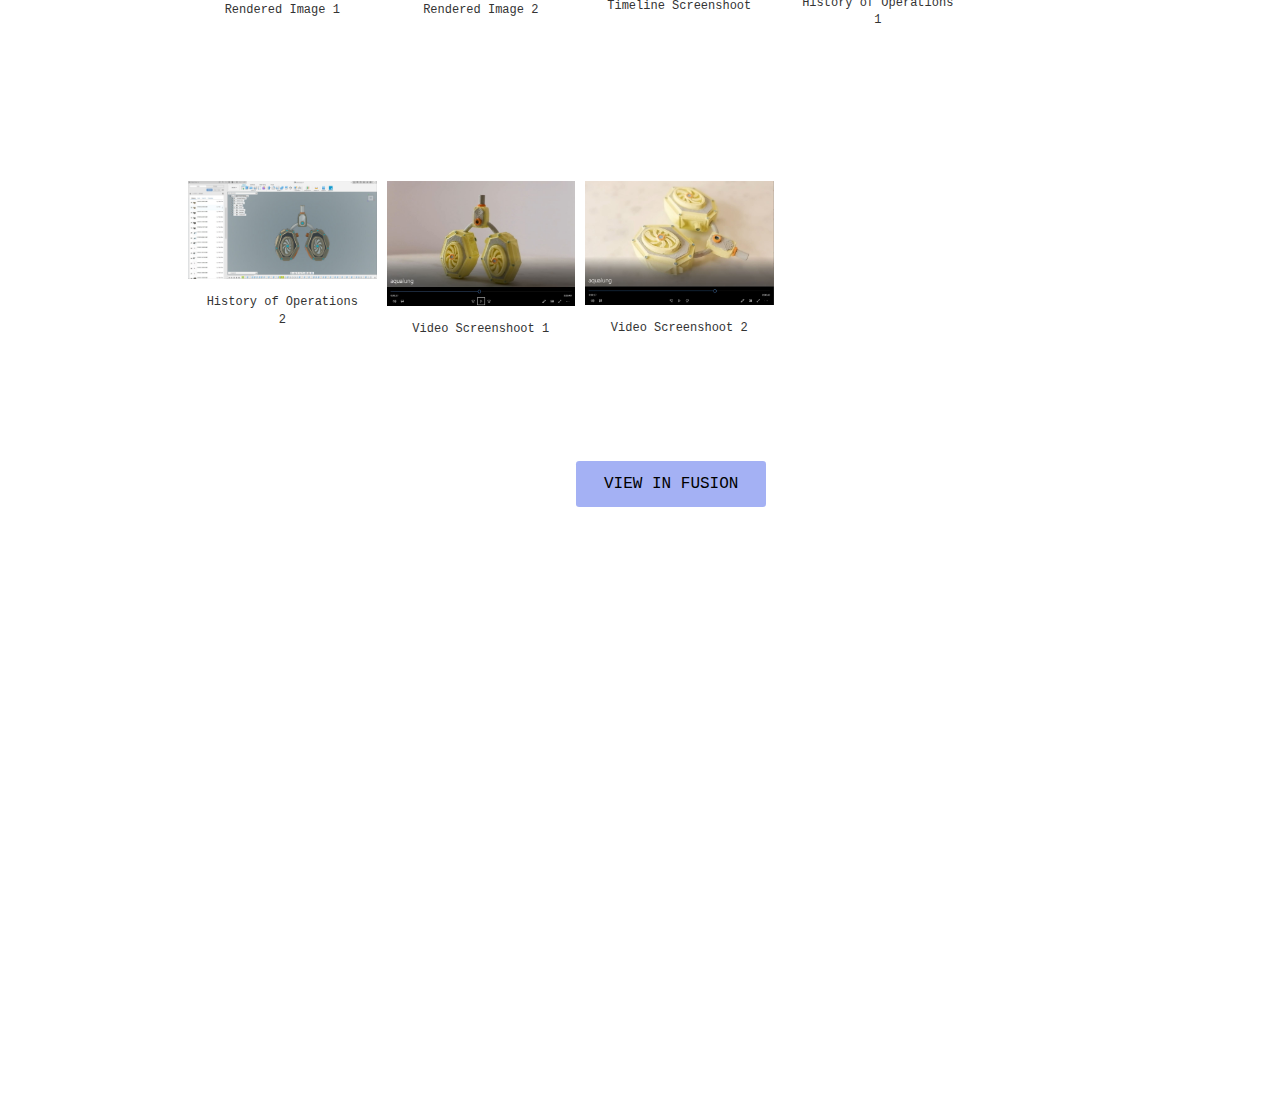
==== commit a133c41a: "fix jpg" ====
--- a/artifact.html
+++ b/artifact.html
@@ -135,32 +135,32 @@
 		<div class="desc">Rendered Image 2</div>
 	</div>
 	<div class="row">
-		<a target="_blank" href="images/artifact/screen1.jpg">
-			<img src="images/artifact/screen1.jpg" alt="Artifacts" width="600" height="400">
+		<a target="_blank" href="images/artifact/screen1.JPG">
+			<img src="images/artifact/screen1.JPG" alt="Artifacts" width="600" height="400">
 		</a>
 		<div class="desc">Timeline Screenshoot </div>
 	</div>
 	<div class="row">
-		<a target="_blank" href="images/artifact/screen4.jpg">
-			<img src="images/artifact/screen4.jpg" alt="Artifacts" width="600" height="400">
+		<a target="_blank" href="images/artifact/screen4.JPG">
+			<img src="images/artifact/screen4.JPG" alt="Artifacts" width="600" height="400">
 		</a>
 		<div class="desc">History of Operations 1</div>
 	</div>
 	<div class="row">
-		<a target="_blank" href="images/artifact/screen5.jpg">
-			<img src="images/artifact/screen5.jpg" alt="Artifacts" width="600" height="400">
+		<a target="_blank" href="images/artifact/screen5.JPG">
+			<img src="images/artifact/screen5.JPG" alt="Artifacts" width="600" height="400">
 		</a>
 		<div class="desc">History of Operations 2</div>
 	</div>
 	<div class="row">
-		<a target="_blank" href="images/artifact/screen2.jpg">
-			<img src="images/artifact/screen2.jpg" alt="Artifacts" width="600" height="400">
+		<a target="_blank" href="images/artifact/screen2.JPG">
+			<img src="images/artifact/screen2.JPG" alt="Artifacts" width="600" height="400">
 		</a>
 		<div class="desc">Video Screenshoot 1</div>
 	</div>
 	<div class="row">
-		<a target="_blank" href="images/artifact/screen3.jpg">
-			<img src="images/artifact/screen3.jpg" alt="Artifacts" width="600" height="400">
+		<a target="_blank" href="images/artifact/screen3.JPG">
+			<img src="images/artifact/screen3.JPG" alt="Artifacts" width="600" height="400">
 		</a>
 		<div class="desc">Video Screenshoot 2</div>
 	</div>
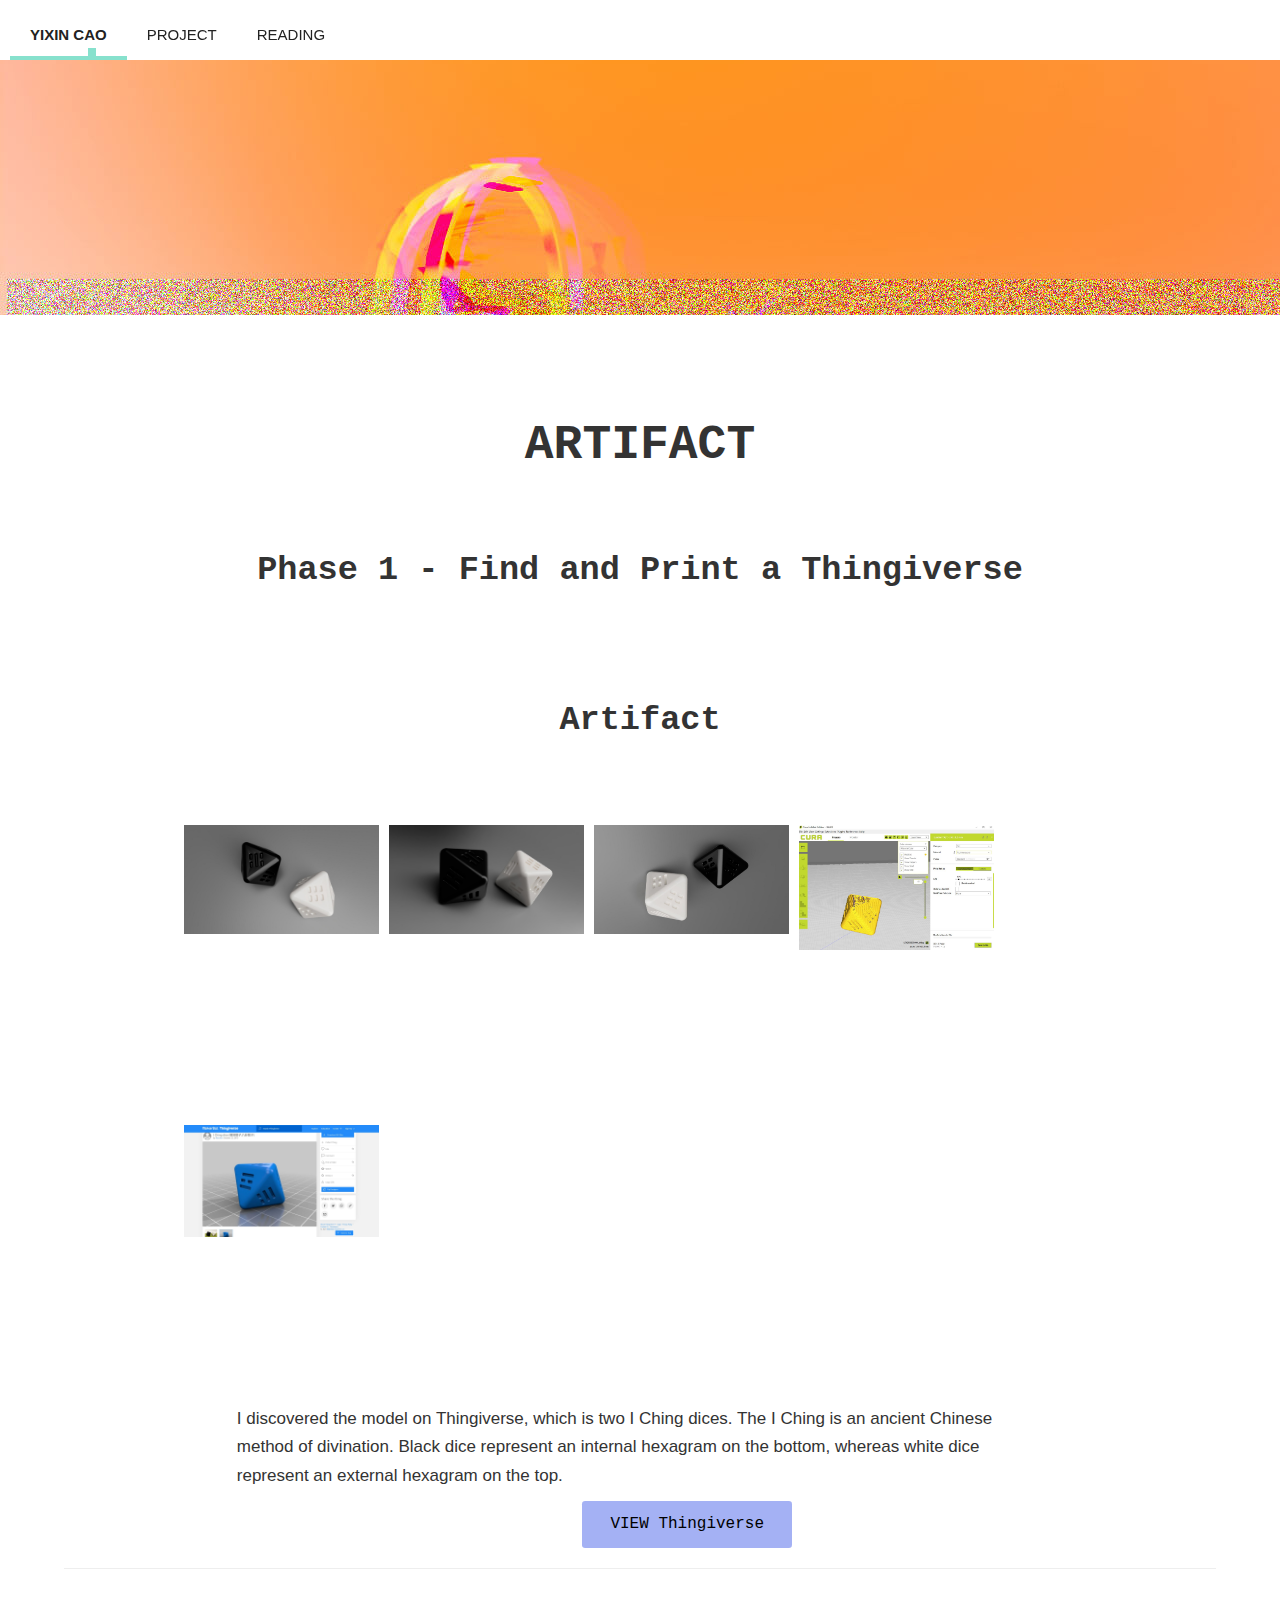
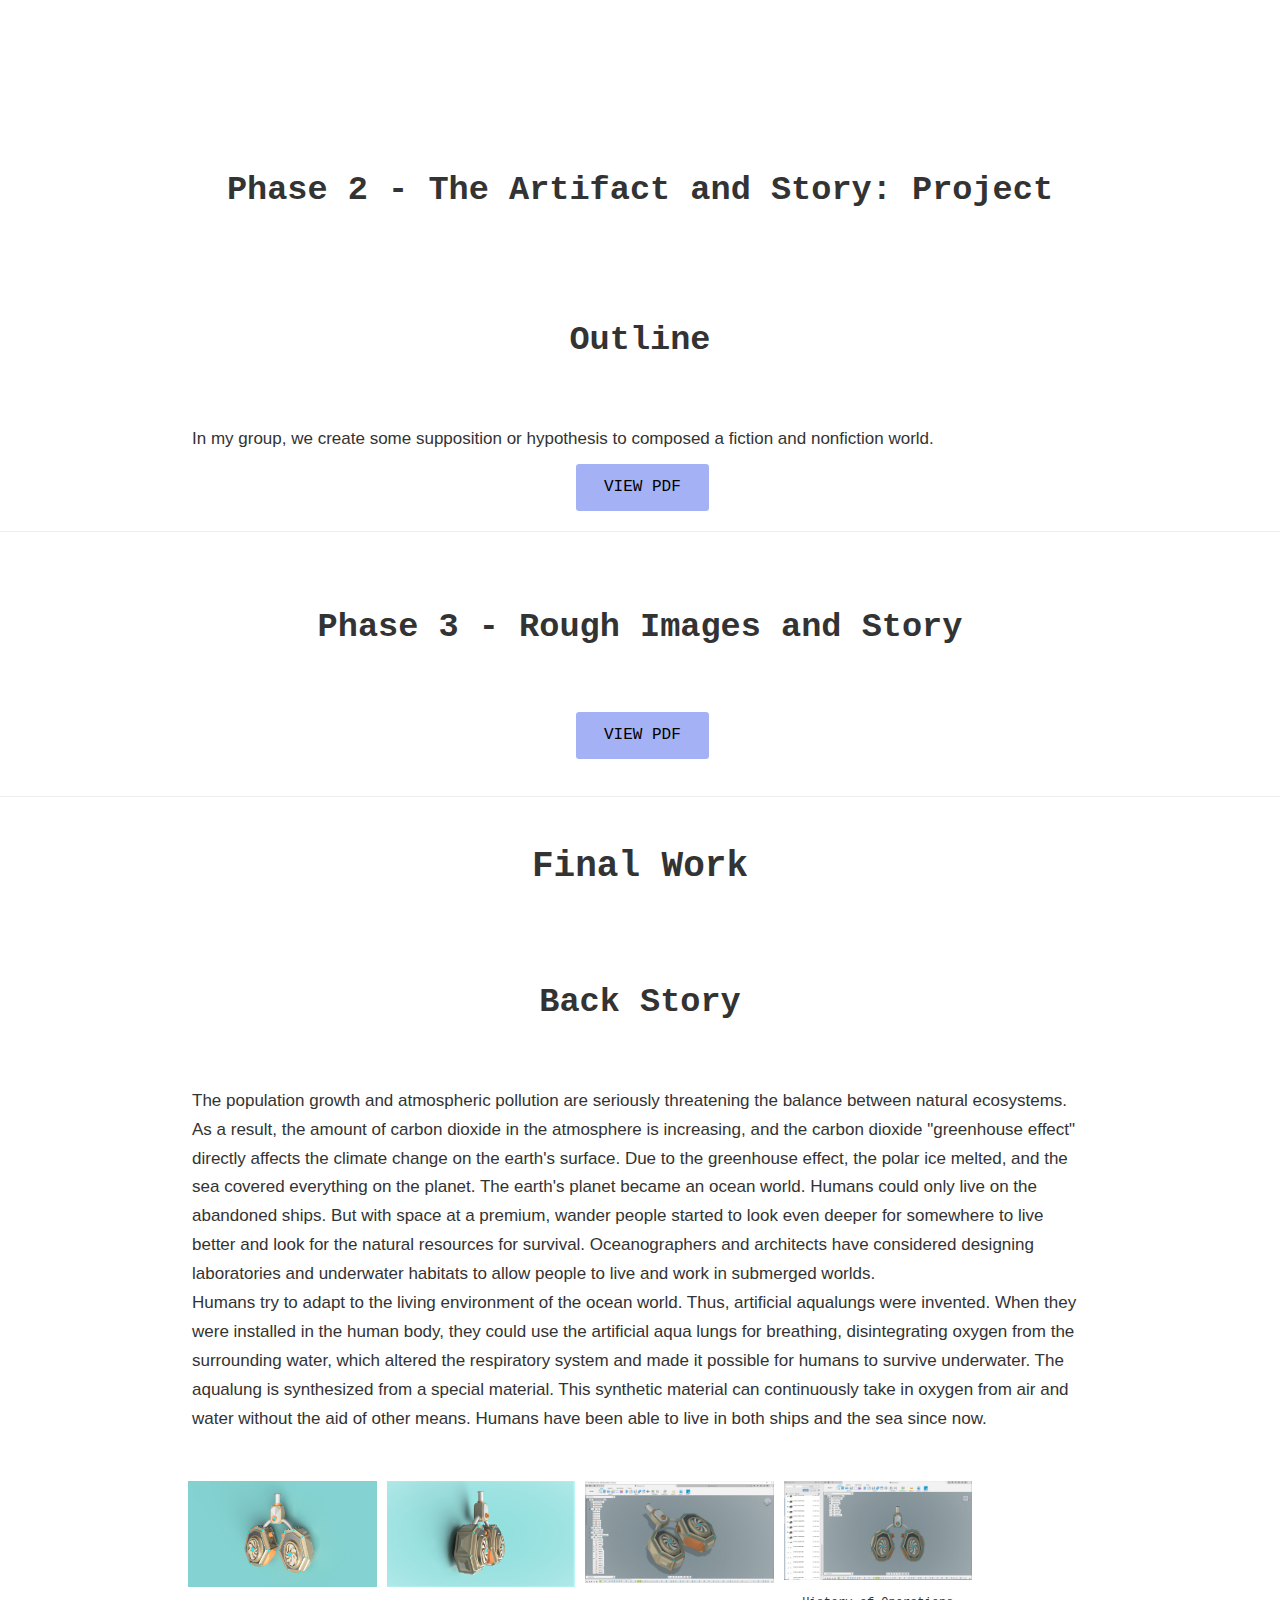
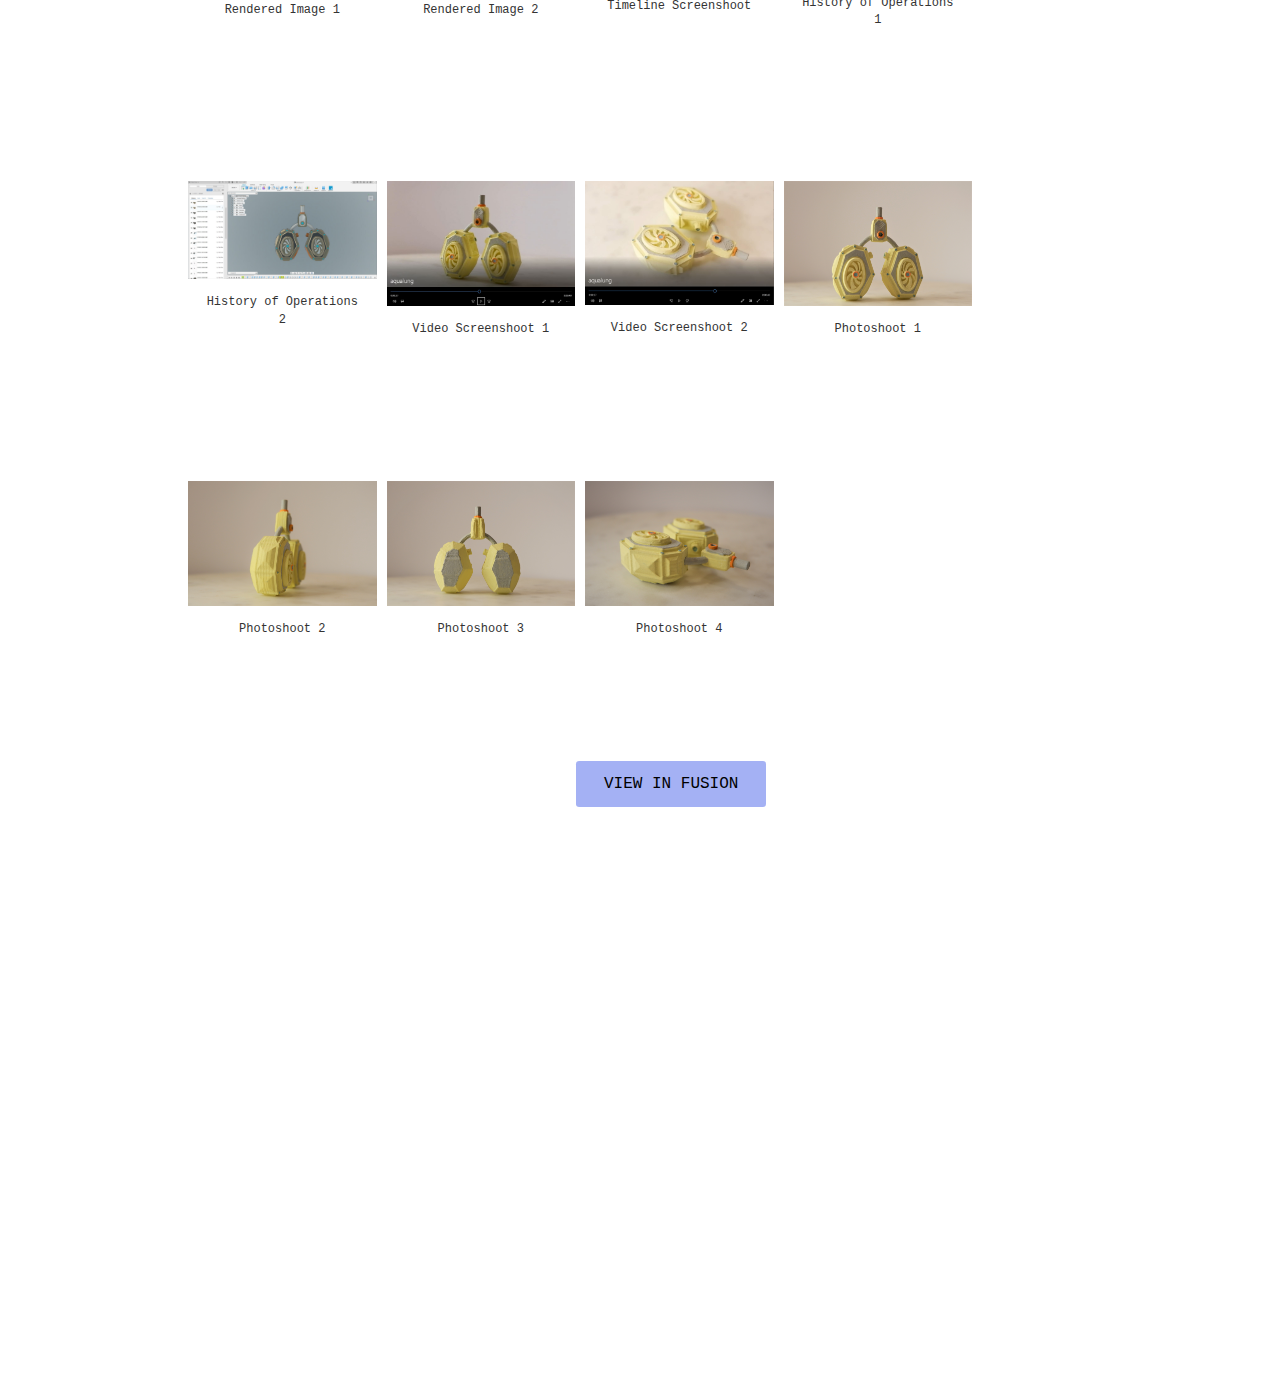
==== commit 8cc0fc6b: "add" ====
--- a/artifact.html
+++ b/artifact.html
@@ -164,6 +164,30 @@
 		</a>
 		<div class="desc">Video Screenshoot 2</div>
 	</div>
+	<div class="row">
+		<a target="_blank" href="images/artifact/camerashoot1.JPG">
+			<img src="images/artifact/camerashoot1.JPG" alt="Artifacts" width="600" height="400">
+		</a>
+		<div class="desc">Photoshoot 1</div>
+	</div>
+	<div class="row">
+		<a target="_blank" href="images/artifact/camerashoot2.JPG">
+			<img src="images/artifact/camerashoot2.JPG" alt="Artifacts" width="600" height="400">
+		</a>
+		<div class="desc">Photoshoot 2</div>
+	</div>
+	<div class="row">
+		<a target="_blank" href="images/artifact/camerashoot3.JPG">
+			<img src="images/artifact/camerashoot3.JPG" alt="Artifacts" width="600" height="400">
+		</a>
+		<div class="desc">Photoshoot 3</div>
+	</div>
+	<div class="row">
+		<a target="_blank" href="images/artifact/camerashoot4.JPG">
+			<img src="images/artifact/camerashoot4.JPG" alt="Artifacts" width="600" height="400">
+		</a>
+		<div class="desc">Photoshoot 4</div>
+	</div>
 </div>
 <a href="https://a360.co/3f1boJH" class="button" target="_blank">VIEW IN FUSION</a><br><br>
 
